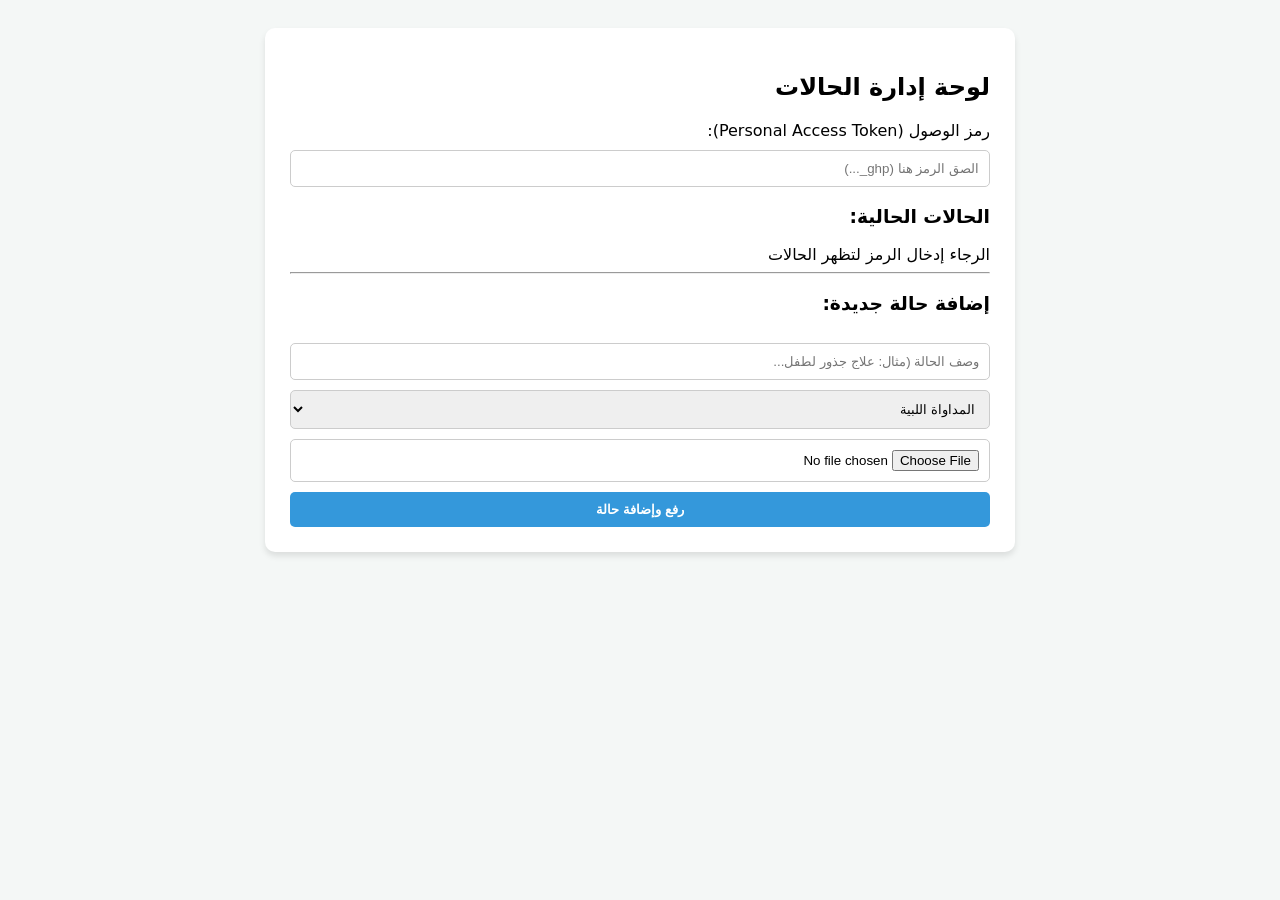
==== admin.html @ 4cab19f0 "Update admin.html" ====
<!DOCTYPE html>
<html lang="ar" dir="rtl">
<head>
    <meta charset="UTF-8">
    <title>لوحة إدارة حالات عيادة كيوان</title>
    <style>
        body { font-family: system-ui, sans-serif; padding: 20px; background: #f4f7f6; }
        .container { max-width: 700px; margin: auto; background: white; padding: 25px; border-radius: 10px; box-shadow: 0 4px 6px rgba(0,0,0,0.1); }
        .case-item { display: flex; justify-content: space-between; padding: 12px; border-bottom: 1px solid #eee; align-items: center; }
        .delete-btn { background: #e74c3c; color: white; border: none; padding: 5px 12px; border-radius: 4px; cursor: pointer; }
        input, select, button { width: 100%; padding: 10px; margin-top: 10px; border-radius: 5px; border: 1px solid #ccc; box-sizing: border-box; }
        button { background: #3498db; color: white; border: none; cursor: pointer; font-weight: bold; }
    </style>
</head>
<body>
    <div class="container">
        <h2>لوحة إدارة الحالات</h2>
        <label>رمز الوصول (Personal Access Token):</label>
        <input type="password" id="token" placeholder="الصق الرمز هنا (ghp_...)">
        
        <h3>الحالات الحالية:</h3>
        <div id="cases-list">جاري التحميل...</div>

        <hr>
        <h3>إضافة حالة جديدة:</h3>
        <input type="text" id="newTitle" placeholder="وصف الحالة (مثال: علاج جذور لطفل...">
        <select id="newCategory">
            <option value="المداواة اللبية">المداواة اللبية</option>
            <option value="المداواة الترميمية">المداواة الترميمية</option>
            <option value="تجميل الأسنان">تجميل الأسنان</option>
            <option value="زرع الأسنان">زرع الأسنان</option>
            <option value="تقويم الأسنان">تقويم الأسنان</option>
            <option value="حالات أخرى">حالات أخرى</option>
        </select>
        <input type="file" id="newFile">
        <button onclick="addCase()">رفع وإضافة حالة</button>
    </div>

    <script>
        const repo = "ahmadkikii/kiwan-dental";
        
        async function loadCases() {
            const token = document.getElementById('token').value = localStorage.getItem('ghToken') || '';
            if(!token) { document.getElementById('cases-list').innerHTML = "الرجاء إدخال الرمز لتظهر الحالات"; return; }
            localStorage.setItem('ghToken', token);
            
            const res = await fetch(`https://api.github.com/repos/${repo}/contents/assets/cases/cases-list.txt`, { headers: { 'Authorization': `token ${token}` }});
            if(!res.ok) { document.getElementById('cases-list').innerHTML = "لا توجد حالات حالياً."; return; }
            const data = await res.json();
            const content = decodeURIComponent(escape(atob(data.content)));
            const lines = content.split('\n').filter(l => l.trim());
            
            const listDiv = document.getElementById('cases-list');
            listDiv.innerHTML = '';
            lines.forEach((line, index) => {
                const parts = line.split('|');
                const title = parts[2] ? parts[2].trim() : parts[1].trim();
                const cat = parts[2] ? `[${parts[1].trim()}]` : '';
                const div = document.createElement('div');
                div.className = 'case-item';
                div.innerHTML = `<span>${cat} ${title}</span> <button class="delete-btn" onclick="deleteCase(${index})">حذف</button>`;
                listDiv.appendChild(div);
            });
        }

        async function deleteCase(index) {
            const token = document.getElementById('token').value;
            const res = await fetch(`https://api.github.com/repos/${repo}/contents/assets/cases/cases-list.txt`, { headers: { 'Authorization': `token ${token}` }});
            const data = await res.json();
            let lines = decodeURIComponent(escape(atob(data.content))).split('\n').filter(l => l.trim());
            
            lines.splice(index, 1);
            const newContent = btoa(unescape(encodeURIComponent(lines.join('\n') + '\n')));
            
            await fetch(`https://api.github.com/repos/${repo}/contents/assets/cases/cases-list.txt`, {
                method: 'PUT',
                headers: { 'Authorization': `token ${token}`, 'Content-Type': 'application/json' },
                body: JSON.stringify({ message: "Delete case", content: newContent, sha: data.sha })
            });
            alert("تم الحذف بنجاح!");
            loadCases();
        }

        async function addCase() {
            const token = document.getElementById('token').value;
            const title = document.getElementById('newTitle').value;
            const category = document.getElementById('newCategory').value;
            const file = document.getElementById('newFile').files[0];
            if(!file || !title) return alert("الرجاء اختيار صورة وكتابة وصف الحالة");
            
            const reader = new FileReader();
            reader.onloadend = async () => {
                const fileName = "case-" + Date.now() + ".jpg";
                // رفع الصورة
                await fetch(`https://api.github.com/repos/${repo}/contents/assets/cases/${fileName}`, {
                    method: 'PUT',
                    headers: { 'Authorization': `token ${token}`, 'Content-Type': 'application/json' },
                    body: JSON.stringify({ message: "Add case image", content: reader.result.split(',')[1] })
                });
                
                // جلب القائمة القديمة
                const res = await fetch(`https://api.github.com/repos/${repo}/contents/assets/cases/cases-list.txt`, { headers: { 'Authorization': `token ${token}` }});
                const data = res.ok ? await res.json() : null;
                const content = data ? decodeURIComponent(escape(atob(data.content))) : "";
                
                // إضافة السطر الجديد بالنسق: file.jpg | القسم | الوصف
                const newEntry = `${fileName} | ${category} | ${title}\n`;
                const newContent = btoa(unescape(encodeURIComponent(content + newEntry)));
                
                await fetch(`https://api.github.com/repos/${repo}/contents/assets/cases/cases-list.txt`, {
                    method: 'PUT',
                    headers: { 'Authorization': `token ${token}`, 'Content-Type': 'application/json' },
                    body: JSON.stringify({ message: "Update cases list", content: newContent, sha: data ? data.sha : undefined })
                });
                alert("تم رفع الإضافة بنجاح!");
                loadCases();
            };
            reader.readAsDataURL(file);
        }
        
        document.getElementById('token').onchange = loadCases;
        loadCases();
    </script>
</body>
</html>
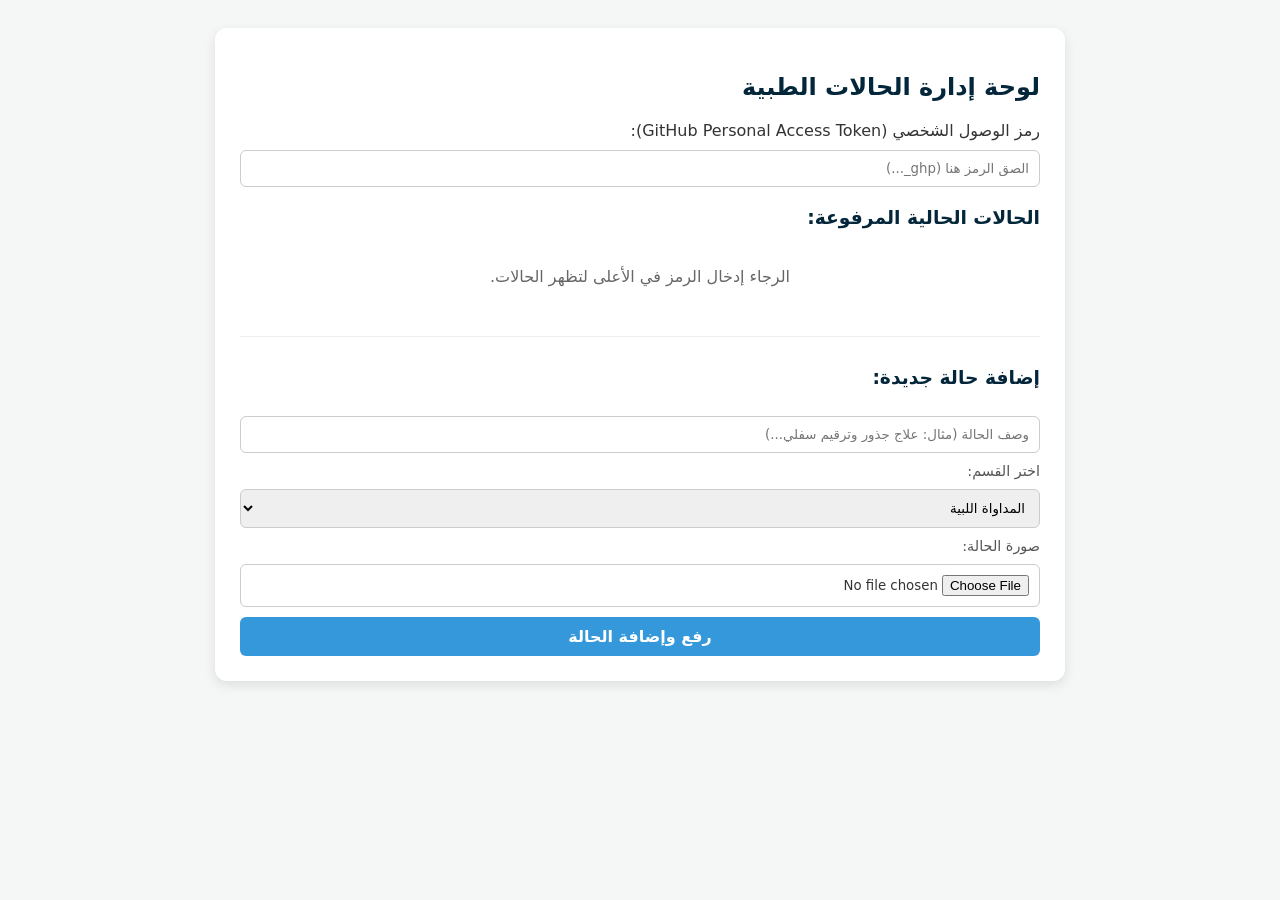
==== commit f7d9cf27: "Update admin.html" ====
--- a/admin.html
+++ b/admin.html
@@ -2,28 +2,47 @@
 <html lang="ar" dir="rtl">
 <head>
     <meta charset="UTF-8">
+    <meta name="viewport" content="width=device-width, initial-scale=1.0">
     <title>لوحة إدارة حالات عيادة كيوان</title>
     <style>
-        body { font-family: system-ui, sans-serif; padding: 20px; background: #f4f7f6; }
-        .container { max-width: 700px; margin: auto; background: white; padding: 25px; border-radius: 10px; box-shadow: 0 4px 6px rgba(0,0,0,0.1); }
-        .case-item { display: flex; justify-content: space-between; padding: 12px; border-bottom: 1px solid #eee; align-items: center; }
-        .delete-btn { background: #e74c3c; color: white; border: none; padding: 5px 12px; border-radius: 4px; cursor: pointer; }
-        input, select, button { width: 100%; padding: 10px; margin-top: 10px; border-radius: 5px; border: 1px solid #ccc; box-sizing: border-box; }
-        button { background: #3498db; color: white; border: none; cursor: pointer; font-weight: bold; }
+        body { font-family: system-ui, sans-serif; padding: 20px; background: #f4f7f6; color: #333; }
+        .container { max-width: 800px; margin: auto; background: white; padding: 25px; border-radius: 12px; box-shadow: 0 4px 12px rgba(0,0,0,0.1); }
+        h2, h3 { color: #03263b; }
+        .case-item { display: flex; justify-content: space-between; padding: 12px; border-bottom: 1px solid #eee; align-items: center; gap: 10px; }
+        .case-info { flex-grow: 1; font-size: 0.95rem; }
+        .case-info span { display: inline-block; background: #eef2f5; padding: 2px 8px; border-radius: 4px; font-size: 0.85rem; margin-left: 5px; color: #3498db; font-weight: bold; }
+        .btn-group { display: flex; gap: 5px; }
+        .delete-btn { background: #e74c3c; color: white; border: none; padding: 6px 12px; border-radius: 4px; cursor: pointer; }
+        .edit-btn { background: #f39c12; color: white; border: none; padding: 6px 12px; border-radius: 4px; cursor: pointer; }
+        input, select, button { width: 100%; padding: 10px; margin-top: 10px; border-radius: 6px; border: 1px solid #ccc; box-sizing: border-box; font-family: inherit; }
+        .primary-btn { background: #3498db; color: white; border: none; cursor: pointer; font-weight: bold; font-size: 1rem; }
+        .primary-btn:hover { background: #2980b9; }
+        hr { margin: 30px 0; border: 0; border-top: 1px solid #eee; }
+        .loading { text-align: center; color: #666; padding: 20px; }
     </style>
 </head>
 <body>
     <div class="container">
-        <h2>لوحة إدارة الحالات</h2>
-        <label>رمز الوصول (Personal Access Token):</label>
-        <input type="password" id="token" placeholder="الصق الرمز هنا (ghp_...)">
-        
-        <h3>الحالات الحالية:</h3>
-        <div id="cases-list">جاري التحميل...</div>
+        <h2>لوحة إدارة الحالات الطبية</h2>
+        
+        <div style="margin-bottom: 20px;">
+            <label>رمز الوصول الشخصي (GitHub Personal Access Token):</label>
+            <input type="password" id="token" placeholder="الصق الرمز هنا (ghp_...)">
+        </div>
+        
+        <h3>الحالات الحالية المرفوعة:</h3>
+        <div id="cases-list" class="loading">الرجاء إدخال الرمز لتظهر الحالات...</div>
 
         <hr>
-        <h3>إضافة حالة جديدة:</h3>
-        <input type="text" id="newTitle" placeholder="وصف الحالة (مثال: علاج جذور لطفل...">
+
+        <h3 id="form-title">إضافة حالة جديدة:</h3>
+        <input type="hidden" id="editIndex" value="-1">
+        <input type="hidden" id="editFileName" value="">
+        <input type="hidden" id="editFileSha" value="">
+
+        <input type="text" id="newTitle" placeholder="وصف الحالة (مثال: علاج جذور وترقيم سفلي...)">
+        
+        <label style="display:block; margin-top:10px; font-size: 0.9rem; color:#555;">اختر القسم:</label>
         <select id="newCategory">
             <option value="المداواة اللبية">المداواة اللبية</option>
             <option value="المداواة الترميمية">المداواة الترميمية</option>
@@ -32,8 +51,12 @@
             <option value="تقويم الأسنان">تقويم الأسنان</option>
             <option value="حالات أخرى">حالات أخرى</option>
         </select>
+        
+        <label style="display:block; margin-top:10px; font-size: 0.9rem; color:#555;">صورة الحالة:</label>
         <input type="file" id="newFile">
-        <button onclick="addCase()">رفع وإضافة حالة</button>
+        
+        <button class="primary-btn" id="save-btn" onclick="saveCase()">رفع وإضافة الحالة</button>
+        <button id="cancel-edit-btn" style="display:none; background:#95a5a6; color:white; border:none; cursor:pointer;" onclick="resetForm()">إلغاء التعديل</button>
     </div>
 
     <script>
@@ -41,81 +64,198 @@
         
         async function loadCases() {
             const token = document.getElementById('token').value = localStorage.getItem('ghToken') || '';
-            if(!token) { document.getElementById('cases-list').innerHTML = "الرجاء إدخال الرمز لتظهر الحالات"; return; }
+            if(!token) { document.getElementById('cases-list').innerHTML = "الرجاء إدخال الرمز في الأعلى لتظهر الحالات."; return; }
             localStorage.setItem('ghToken', token);
             
-            const res = await fetch(`https://api.github.com/repos/${repo}/contents/assets/cases/cases-list.txt`, { headers: { 'Authorization': `token ${token}` }});
-            if(!res.ok) { document.getElementById('cases-list').innerHTML = "لا توجد حالات حالياً."; return; }
-            const data = await res.json();
-            const content = decodeURIComponent(escape(atob(data.content)));
-            const lines = content.split('\n').filter(l => l.trim());
-            
-            const listDiv = document.getElementById('cases-list');
-            listDiv.innerHTML = '';
-            lines.forEach((line, index) => {
-                const parts = line.split('|');
-                const title = parts[2] ? parts[2].trim() : parts[1].trim();
-                const cat = parts[2] ? `[${parts[1].trim()}]` : '';
-                const div = document.createElement('div');
-                div.className = 'case-item';
-                div.innerHTML = `<span>${cat} ${title}</span> <button class="delete-btn" onclick="deleteCase(${index})">حذف</button>`;
-                listDiv.appendChild(div);
-            });
-        }
-
-        async function deleteCase(index) {
+            try {
+                const res = await fetch(`https://api.github.com/repos/${repo}/contents/assets/cases/cases-list.txt`, { headers: { 'Authorization': `token ${token}` }});
+                if(!res.ok) { document.getElementById('cases-list').innerHTML = "لا توجد حالات حالياً أو ملف القائمة غير موجود."; return; }
+                const data = await res.json();
+                const content = decodeURIComponent(escape(atob(data.content)));
+                const lines = content.split('\n').filter(l => l.trim());
+                
+                const listDiv = document.getElementById('cases-list');
+                if(lines.length === 0) {
+                    listDiv.innerHTML = "لا توجد حالات مسجلة حالياً.";
+                    return;
+                }
+                
+                listDiv.innerHTML = '';
+                lines.forEach((line, index) => {
+                    const parts = line.split('|');
+                    const file = parts[0].trim();
+                    const cat = parts[1] ? parts[1].trim() : 'حالات أخرى';
+                    const title = parts[2] ? parts[2].trim() : (parts[1] ? parts[1].trim() : 'بدون عنوان');
+                    
+                    const div = document.createElement('div');
+                    div.className = 'case-item';
+                    div.innerHTML = `
+                        <div class="case-info">
+                            <span>${cat}</span> <strong>${title}</strong><br>
+                            <small style="color:#888;">الملف: ${file}</small>
+                        </div>
+                        <div class="btn-group">
+                            <button class="edit-btn" onclick="startEdit(${index}, '${file}', '${cat}', '${title}')">تعديل</button>
+                            <button class="delete-btn" onclick="deleteCase(${index}, '${file}')">حذف نهائي</button>
+                        </div>`;
+                    listDiv.appendChild(div);
+                });
+            } catch(e) {
+                document.getElementById('cases-list').innerHTML = "حدث خطأ أثناء جلب الحالات. تأكد من صحة الرمز.";
+            }
+        }
+
+        // تحضير واجهة التعديل
+        function startEdit(index, file, cat, title) {
+            document.getElementById('editIndex').value = index;
+            document.getElementById('editFileName').value = file;
+            document.getElementById('newTitle').value = title;
+            document.getElementById('newCategory').value = cat;
+            document.getElementById('form-title').innerText = "تعديل الحالة المحددة:";
+            document.getElementById('save-btn').innerText = "حفظ التعديلات";
+            document.getElementById('cancel-edit-btn').style.display = "block";
+            window.scrollTo({top: document.body.scrollHeight, behavior: 'smooth'});
+        }
+
+        function resetForm() {
+            document.getElementById('editIndex').value = "-1";
+            document.getElementById('editFileName').value = "";
+            document.getElementById('newTitle').value = "";
+            document.getElementById('newFile').value = "";
+            document.getElementById('form-title').innerText = "إضافة حالة جديدة:";
+            document.getElementById('save-btn').innerText = "رفع وإضافة الحالة";
+            document.getElementById('cancel-edit-btn').style.display = "none";
+        }
+
+        // حذف الحالة مع حذف ملف الصورة من سيرفر غيت هب فعلياً
+        async function deleteCase(index, fileName) {
+            if(!confirm("هل أنت متأكد من الحذف النهائي؟ سيتم حذف الصورة من الموقع ومن مجلد المستودع.")) return;
             const token = document.getElementById('token').value;
-            const res = await fetch(`https://api.github.com/repos/${repo}/contents/assets/cases/cases-list.txt`, { headers: { 'Authorization': `token ${token}` }});
-            const data = await res.json();
-            let lines = decodeURIComponent(escape(atob(data.content))).split('\n').filter(l => l.trim());
-            
-            lines.splice(index, 1);
+            
+            try {
+                // 1. حذف ملف الصورة من مجلد cases
+                const imgRes = await fetch(`https://api.github.com/repos/${repo}/contents/assets/cases/${fileName}`, { headers: { 'Authorization': `token ${token}` }});
+                if(imgRes.ok) {
+                    const imgData = await imgRes.json();
+                    await fetch(`https://api.github.com/repos/${repo}/contents/assets/cases/${fileName}`, {
+                        method: 'DELETE',
+                        headers: { 'Authorization': `token ${token}`, 'Content-Type': 'application/json' },
+                        body: JSON.stringify({ message: "Delete case image file", sha: imgData.sha })
+                    });
+                }
+
+                // 2. تحديث ملف القائمة cases-list.txt وإزالة السطر
+                const listRes = await fetch(`https://api.github.com/repos/${repo}/contents/assets/cases/cases-list.txt`, { headers: { 'Authorization': `token ${token}` }});
+                const listData = await listRes.json();
+                let lines = decodeURIComponent(escape(atob(listData.content))).split('\n').filter(l => l.trim());
+                
+                lines.splice(index, 1);
+                const newContent = btoa(unescape(encodeURIComponent(lines.join('\n') + (lines.length > 0 ? '\n' : ''))));
+                
+                await fetch(`https://api.github.com/repos/${repo}/contents/assets/cases/cases-list.txt`, {
+                    method: 'PUT',
+                    headers: { 'Authorization': `token ${token}`, 'Content-Type': 'application/json' },
+                    body: JSON.stringify({ message: "Remove case from list", content: newContent, sha: listData.sha })
+                });
+                
+                alert("تم حذف الحالة والصورة نهائياً بنجاح!");
+                loadCases();
+            } catch(e) {
+                alert("حدث خطأ أثناء محاولة الحذف.");
+            }
+        }
+
+        // إضافة أو تعديل الحالة
+        async function saveCase() {
+            const token = document.getElementById('token').value;
+            const title = document.getElementById('newTitle').value;
+            const category = document.getElementById('newCategory').value;
+            const fileInput = document.getElementById('newFile');
+            const editIndex = parseInt(document.getElementById('editIndex').value);
+            
+            if(!title) return alert("الرجاء كتابة وصف الحالة.");
+            
+            const listRes = await fetch(`https://api.github.com/repos/${repo}/contents/assets/cases/cases-list.txt`, { headers: { 'Authorization': `token ${token}` }});
+            const listData = listRes.ok ? await listRes.json() : null;
+            let lines = listData ? decodeURIComponent(escape(atob(listData.content))).split('\n').filter(l => l.trim()) : [];
+
+            if(editIndex > -1) {
+                // عملية تعديل حالة موجودة
+                let oldFileName = document.getElementById('editFileName').value;
+                
+                if(fileInput.files[0]) {
+                    // إذا تم اختيار صورة جديدة للاستبدال
+                    const file = fileInput.files[0];
+                    const reader = new FileReader();
+                    reader.onloadend = async () => {
+                        const newFileName = "case-" + Date.now() + ".jpg";
+                        
+                        // 1. رفع الصورة الجديدة
+                        await fetch(`https://api.github.com/repos/${repo}/contents/assets/cases/${newFileName}`, {
+                            method: 'PUT',
+                            headers: { 'Authorization': `token ${token}`, 'Content-Type': 'application/json' },
+                            body: JSON.stringify({ message: "Upload replacement case image", content: reader.result.split(',')[1] })
+                        });
+                        
+                        // 2. حذف الصورة القديمة
+                        try {
+                            const oldImgRes = await fetch(`https://api.github.com/repos/${repo}/contents/assets/cases/${oldFileName}`, { headers: { 'Authorization': `token ${token}` }});
+                            if(oldImgRes.ok) {
+                                const oldImgData = await oldImgRes.json();
+                                await fetch(`https://api.github.com/repos/${repo}/contents/assets/cases/${oldFileName}`, {
+                                    method: 'DELETE',
+                                    headers: { 'Authorization': `token ${token}`, 'Content-Type': 'application/json' },
+                                    body: JSON.stringify({ message: "Delete old case image", sha: oldImgData.sha })
+                                });
+                            }
+                        } catch(e) {}
+                        
+                        // 3. تحديث السطر في القائمة
+                        lines[editIndex] = `${newFileName} | ${category} | ${title}`;
+                        await updateCasesFile(token, lines, listData ? listData.sha : null);
+                    };
+                    reader.readAsDataURL(fileInput.files[0]);
+                } else {
+                    // تعديل الوصف أو القسم فقط بدون تغيير الصورة
+                    lines[editIndex] = `${oldFileName} | ${category} | ${title}`;
+                    await updateCasesFile(token, lines, listData ? listData.sha : null);
+                }
+            } else {
+                // عملية إضافة حالة جديدة
+                if(!fileInput.files[0]) return alert("الرجاء اختيار صورة للحالة الجديدة.");
+                const file = fileInput.files[0];
+                const reader = new FileReader();
+                reader.onloadend = async () => {
+                    const fileName = "case-" + Date.now() + ".jpg";
+                    
+                    // رفع الصورة الجديدة
+                    await fetch(`https://api.github.com/repos/${repo}/contents/assets/cases/${fileName}`, {
+                        method: 'PUT',
+                        headers: { 'Authorization': `token ${token}`, 'Content-Type': 'application/json' },
+                        body: JSON.stringify({ message: "Add new case image", content: reader.result.split(',')[1] })
+                    });
+                    
+                    // إضافة السطر للقائمة
+                    lines.push(`${fileName} | ${category} | ${title}`);
+                    await updateCasesFile(token, lines, listData ? listData.sha : null);
+                };
+                reader.readAsDataURL(file);
+            }
+        }
+
+        async function updateCasesFile(token, lines, sha) {
             const newContent = btoa(unescape(encodeURIComponent(lines.join('\n') + '\n')));
+            const bodyData = { message: "Update cases list via admin", content: newContent };
+            if(sha) bodyData.sha = sha;
             
             await fetch(`https://api.github.com/repos/${repo}/contents/assets/cases/cases-list.txt`, {
                 method: 'PUT',
                 headers: { 'Authorization': `token ${token}`, 'Content-Type': 'application/json' },
-                body: JSON.stringify({ message: "Delete case", content: newContent, sha: data.sha })
+                body: JSON.stringify(bodyData)
             });
-            alert("تم الحذف بنجاح!");
+            alert("تم حفظ التعديلات بنجاح!");
+            resetForm();
             loadCases();
-        }
-
-        async function addCase() {
-            const token = document.getElementById('token').value;
-            const title = document.getElementById('newTitle').value;
-            const category = document.getElementById('newCategory').value;
-            const file = document.getElementById('newFile').files[0];
-            if(!file || !title) return alert("الرجاء اختيار صورة وكتابة وصف الحالة");
-            
-            const reader = new FileReader();
-            reader.onloadend = async () => {
-                const fileName = "case-" + Date.now() + ".jpg";
-                // رفع الصورة
-                await fetch(`https://api.github.com/repos/${repo}/contents/assets/cases/${fileName}`, {
-                    method: 'PUT',
-                    headers: { 'Authorization': `token ${token}`, 'Content-Type': 'application/json' },
-                    body: JSON.stringify({ message: "Add case image", content: reader.result.split(',')[1] })
-                });
-                
-                // جلب القائمة القديمة
-                const res = await fetch(`https://api.github.com/repos/${repo}/contents/assets/cases/cases-list.txt`, { headers: { 'Authorization': `token ${token}` }});
-                const data = res.ok ? await res.json() : null;
-                const content = data ? decodeURIComponent(escape(atob(data.content))) : "";
-                
-                // إضافة السطر الجديد بالنسق: file.jpg | القسم | الوصف
-                const newEntry = `${fileName} | ${category} | ${title}\n`;
-                const newContent = btoa(unescape(encodeURIComponent(content + newEntry)));
-                
-                await fetch(`https://api.github.com/repos/${repo}/contents/assets/cases/cases-list.txt`, {
-                    method: 'PUT',
-                    headers: { 'Authorization': `token ${token}`, 'Content-Type': 'application/json' },
-                    body: JSON.stringify({ message: "Update cases list", content: newContent, sha: data ? data.sha : undefined })
-                });
-                alert("تم رفع الإضافة بنجاح!");
-                loadCases();
-            };
-            reader.readAsDataURL(file);
         }
         
         document.getElementById('token').onchange = loadCases;
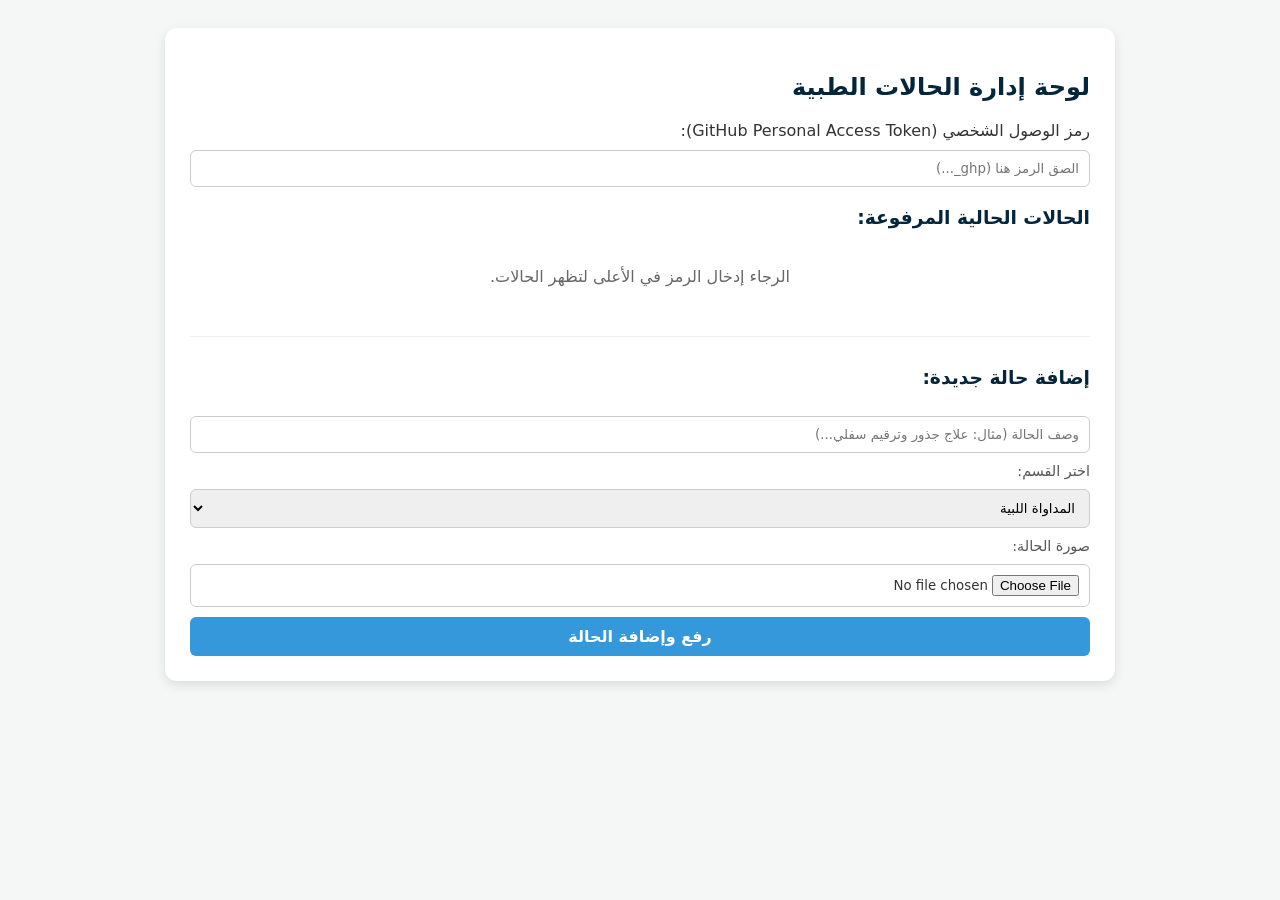
==== commit 857bec45: "Update admin.html" ====
--- a/admin.html
+++ b/admin.html
@@ -6,11 +6,14 @@
     <title>لوحة إدارة حالات عيادة كيوان</title>
     <style>
         body { font-family: system-ui, sans-serif; padding: 20px; background: #f4f7f6; color: #333; }
-        .container { max-width: 800px; margin: auto; background: white; padding: 25px; border-radius: 12px; box-shadow: 0 4px 12px rgba(0,0,0,0.1); }
+        .container { max-width: 900px; margin: auto; background: white; padding: 25px; border-radius: 12px; box-shadow: 0 4px 12px rgba(0,0,0,0.1); }
         h2, h3 { color: #03263b; }
-        .case-item { display: flex; justify-content: space-between; padding: 12px; border-bottom: 1px solid #eee; align-items: center; gap: 10px; }
+        .stats-box { background: #eef2f5; padding: 15px; border-radius: 8px; margin-bottom: 20px; font-size: 0.95rem; line-height: 1.6; }
+        .category-group { margin-bottom: 25px; background: #fafafa; border: 1px solid #e1e8ed; border-radius: 8px; padding: 15px; }
+        .category-title { font-size: 1.1rem; color: #2980b9; margin-bottom: 10px; border-bottom: 2px solid #e1e8ed; padding-bottom: 5px; display: flex; justify-content: space-between; align-items: center; }
+        .case-item { display: flex; justify-content: space-between; padding: 10px; border-bottom: 1px solid #eee; align-items: center; gap: 10px; background: white; margin-bottom: 8px; border-radius: 6px; }
+        .case-item:last-child { margin-bottom: 0; }
         .case-info { flex-grow: 1; font-size: 0.95rem; }
-        .case-info span { display: inline-block; background: #eef2f5; padding: 2px 8px; border-radius: 4px; font-size: 0.85rem; margin-left: 5px; color: #3498db; font-weight: bold; }
         .btn-group { display: flex; gap: 5px; }
         .delete-btn { background: #e74c3c; color: white; border: none; padding: 6px 12px; border-radius: 4px; cursor: pointer; }
         .edit-btn { background: #f39c12; color: white; border: none; padding: 6px 12px; border-radius: 4px; cursor: pointer; }
@@ -62,6 +65,15 @@
     <script>
         const repo = "ahmadkikii/kiwan-dental";
         
+        // دالة لتنسيق حجم الملفات بشكل مقروء
+        function formatBytes(bytes) {
+            if (bytes === 0) return '0 بايت';
+            const k = 1024;
+            const sizes = ['بايت', 'كيلوبايت', 'ميغابايت'];
+            const i = Math.floor(Math.log(bytes) / Math.log(k));
+            return parseFloat((bytes / Math.pow(k, i)).toFixed(2)) + ' ' + sizes[i];
+        }
+        
         async function loadCases() {
             const token = document.getElementById('token').value = localStorage.getItem('ghToken') || '';
             if(!token) { document.getElementById('cases-list').innerHTML = "الرجاء إدخال الرمز في الأعلى لتظهر الحالات."; return; }
@@ -79,27 +91,103 @@
                     listDiv.innerHTML = "لا توجد حالات مسجلة حالياً.";
                     return;
                 }
-                
-                listDiv.innerHTML = '';
+
+                // جلب معلومات مجلد الصور لمعرفة أحجام الملفات الفعلية
+                const folderRes = await fetch(`https://api.github.com/repos/${repo}/contents/assets/cases`, { headers: { 'Authorization': `token ${token}` }});
+                const folderData = folderRes.ok ? await folderRes.json() : [];
+                const fileSizes = {};
+                if(Array.isArray(folderData)) {
+                    folderData.forEach(f => {
+                        fileSizes[f.name] = f.size || 0;
+                    });
+                }
+                
+                const categories = {
+                    "المداواة اللبية": [],
+                    "المداواة الترميمية": [],
+                    "تجميل الأسنان": [],
+                    "زرع الأسنان": [],
+                    "تقويم الأسنان": [],
+                    "حالات أخرى": []
+                };
+
+                let totalGlobalSize = 0;
+
                 lines.forEach((line, index) => {
                     const parts = line.split('|');
                     const file = parts[0].trim();
                     const cat = parts[1] ? parts[1].trim() : 'حالات أخرى';
                     const title = parts[2] ? parts[2].trim() : (parts[1] ? parts[1].trim() : 'بدون عنوان');
+                    const size = fileSizes[file] || 0;
                     
-                    const div = document.createElement('div');
-                    div.className = 'case-item';
-                    div.innerHTML = `
-                        <div class="case-info">
-                            <span>${cat}</span> <strong>${title}</strong><br>
-                            <small style="color:#888;">الملف: ${file}</small>
-                        </div>
-                        <div class="btn-group">
-                            <button class="edit-btn" onclick="startEdit(${index}, '${file}', '${cat}', '${title}')">تعديل</button>
-                            <button class="delete-btn" onclick="deleteCase(${index}, '${file}')">حذف نهائي</button>
-                        </div>`;
-                    listDiv.appendChild(div);
+                    totalGlobalSize += size;
+
+                    // استخراج تاريخ الإضافة من اسم الملف (مثال: case-1723891234567.jpg)
+                    let formattedDate = "تاريخ غير معروف";
+                    const match = file.match(/case-(\d+)\.jpg/);
+                    if (match && match[1]) {
+                        const timestamp = parseInt(match[1], 10);
+                        const dateObj = new Date(timestamp);
+                        if (!isNaN(dateObj.getTime())) {
+                            formattedDate = dateObj.toLocaleString('ar-EG', { 
+                                year: 'numeric', month: 'short', day: 'numeric', 
+                                hour: '2-digit', minute: '2-digit' 
+                            });
+                        }
+                    }
+                    
+                    const caseObj = { index, file, cat, title, size, formattedDate };
+                    if(categories[cat]) {
+                        categories[cat].push(caseObj);
+                    } else {
+                        if(!categories["حالات أخرى"]) categories["حالات أخرى"] = [];
+                        categories["حالات أخرى"].push(caseObj);
+                    }
                 });
+
+                // بناء صندوق الإحصائيات العامة
+                let htmlContent = `
+                    <div class="stats-box">
+                        <strong>📊 إحصائيات عامة:</strong><br>
+                        • <strong>عدد الحالات الكلي:</strong> ${lines.length} حالة<br>
+                        • <strong>المساحة الإجمالية لجميع الحالات:</strong> ${formatBytes(totalGlobalSize)}
+                    </div>
+                `;
+
+                // عرض الحالات مصنفة حسب الأقسام
+                for (const [catName, casesArray] of Object.entries(categories)) {
+                    if(casesArray.length > 0) {
+                        const catTotalSize = casesArray.reduce((sum, c) => sum + c.size, 0);
+                        
+                        htmlContent += `
+                            <div class="category-group">
+                                <div class="category-title">
+                                    <span>📂 ${catName} (${casesArray.length} حالة)</span>
+                                    <small style="color: #666; font-size: 0.85rem;">مساحة القسم: ${formatBytes(catTotalSize)}</small>
+                                </div>
+                        `;
+
+                        casesArray.forEach(c => {
+                            htmlContent += `
+                                <div class="case-item">
+                                    <div class="case-info">
+                                        <strong>${c.title}</strong><br>
+                                        <small style="color:#888;">الملف: ${c.file} | الحجم: ${formatBytes(c.size)} | 📅 تاريخ الإضافة: ${c.formattedDate}</small>
+                                    </div>
+                                    <div class="btn-group">
+                                        <button class="edit-btn" onclick="startEdit(${c.index}, '${c.file}', '${c.cat}', '${c.title}')">تعديل</button>
+                                        <button class="delete-btn" onclick="deleteCase(${c.index}, '${c.file}')">حذف نهائي</button>
+                                    </div>
+                                </div>
+                            `;
+                        });
+
+                        htmlContent += `</div>`;
+                    }
+                }
+
+                listDiv.innerHTML = htmlContent;
+
             } catch(e) {
                 document.getElementById('cases-list').innerHTML = "حدث خطأ أثناء جلب الحالات. تأكد من صحة الرمز.";
             }
@@ -127,9 +215,9 @@
             document.getElementById('cancel-edit-btn').style.display = "none";
         }
 
-        // حذف الحالة مع حذف ملف الصورة من سيرفر غيت هب فعلياً
+        // حذف الحالة مع تأكيد صارم وحذف ملف الصورة من السيرفر فعلياً
         async function deleteCase(index, fileName) {
-            if(!confirm("هل أنت متأكد من الحذف النهائي؟ سيتم حذف الصورة من الموقع ومن مجلد المستودع.")) return;
+            if(!confirm("⚠️ تنبيه هام: هل أنت متأكد تماماً من رغبتك في الحذف النهائي؟\nسيتم حذف الصورة من المستودع ومن الموقع بشكل دائم.")) return;
             const token = document.getElementById('token').value;
             
             try {
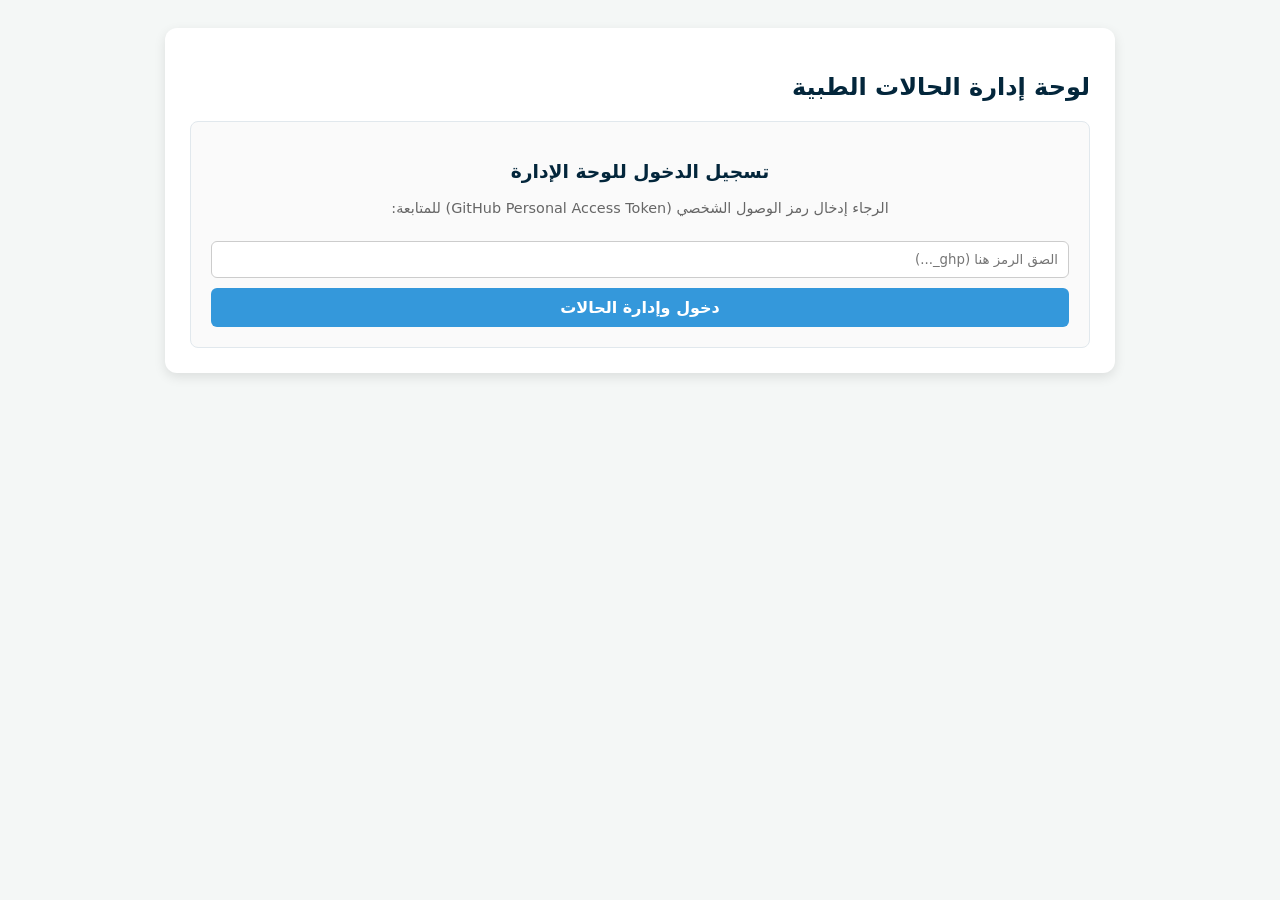
==== commit ad6bcf48: "Update admin.html" ====
--- a/admin.html
+++ b/admin.html
@@ -20,6 +20,7 @@
         input, select, button { width: 100%; padding: 10px; margin-top: 10px; border-radius: 6px; border: 1px solid #ccc; box-sizing: border-box; font-family: inherit; }
         .primary-btn { background: #3498db; color: white; border: none; cursor: pointer; font-weight: bold; font-size: 1rem; }
         .primary-btn:hover { background: #2980b9; }
+        .token-box { background: #fafafa; padding: 20px; border-radius: 8px; border: 1px solid #e1e8ed; text-align: center; }
         hr { margin: 30px 0; border: 0; border-top: 1px solid #eee; }
         .loading { text-align: center; color: #666; padding: 20px; }
     </style>
@@ -28,42 +29,81 @@
     <div class="container">
         <h2>لوحة إدارة الحالات الطبية</h2>
         
-        <div style="margin-bottom: 20px;">
-            <label>رمز الوصول الشخصي (GitHub Personal Access Token):</label>
+        <!-- قسم تسجيل الدخول بالتوكن -->
+        <div id="auth-section" class="token-box">
+            <h3>تسجيل الدخول للوحة الإدارة</h3>
+            <p style="color: #666; font-size: 0.9rem;">الرجاء إدخال رمز الوصول الشخصي (GitHub Personal Access Token) للمتابعة:</p>
             <input type="password" id="token" placeholder="الصق الرمز هنا (ghp_...)">
+            <button class="primary-btn" onclick="loginAndLoad()">دخول وإدارة الحالات</button>
         </div>
-        
-        <h3>الحالات الحالية المرفوعة:</h3>
-        <div id="cases-list" class="loading">الرجاء إدخال الرمز لتظهر الحالات...</div>
-
-        <hr>
-
-        <h3 id="form-title">إضافة حالة جديدة:</h3>
-        <input type="hidden" id="editIndex" value="-1">
-        <input type="hidden" id="editFileName" value="">
-        <input type="hidden" id="editFileSha" value="">
-
-        <input type="text" id="newTitle" placeholder="وصف الحالة (مثال: علاج جذور وترقيم سفلي...)">
-        
-        <label style="display:block; margin-top:10px; font-size: 0.9rem; color:#555;">اختر القسم:</label>
-        <select id="newCategory">
-            <option value="المداواة اللبية">المداواة اللبية</option>
-            <option value="المداواة الترميمية">المداواة الترميمية</option>
-            <option value="تجميل الأسنان">تجميل الأسنان</option>
-            <option value="زرع الأسنان">زرع الأسنان</option>
-            <option value="تقويم الأسنان">تقويم الأسنان</option>
-            <option value="حالات أخرى">حالات أخرى</option>
-        </select>
-        
-        <label style="display:block; margin-top:10px; font-size: 0.9rem; color:#555;">صورة الحالة:</label>
-        <input type="file" id="newFile">
-        
-        <button class="primary-btn" id="save-btn" onclick="saveCase()">رفع وإضافة الحالة</button>
-        <button id="cancel-edit-btn" style="display:none; background:#95a5a6; color:white; border:none; cursor:pointer;" onclick="resetForm()">إلغاء التعديل</button>
+
+        <!-- المحتوى المخفي حتى يتم تسجيل الدخول -->
+        <div id="admin-content" style="display: none;">
+            <div style="display: flex; justify-content: space-between; align-items: center; background: #eef2f5; padding: 10px 15px; border-radius: 6px; margin-bottom: 20px;">
+                <span style="color: #27ae60; font-weight: bold;">✓ متصل بالمستودع بنجاح</span>
+                <button onclick="logout()" style="width: auto; margin: 0; background: #7f8c8d; color: white; border: none; padding: 5px 12px; border-radius: 4px; cursor: pointer; font-size: 0.85rem;">تسجيل الخروج / تغيير الرمز</button>
+            </div>
+
+            <h3>الحالات الحالية المرفوعة:</h3>
+            <div id="cases-list" class="loading">جاري جلب الحالات...</div>
+
+            <hr>
+
+            <h3 id="form-title">إضافة حالة جديدة:</h3>
+            <input type="hidden" id="editIndex" value="-1">
+            <input type="hidden" id="editFileName" value="">
+            <input type="hidden" id="editFileSha" value="">
+
+            <input type="text" id="newTitle" placeholder="وصف الحالة (مثال: علاج جذور وترقيم سفلي...)">
+            
+            <label style="display:block; margin-top:10px; font-size: 0.9rem; color:#555;">اختر القسم:</label>
+            <select id="newCategory">
+                <option value="المداواة اللبية">المداواة اللبية</option>
+                <option value="المداواة الترميمية">المداواة الترميمية</option>
+                <option value="تجميل الأسنان">تجميل الأسنان</option>
+                <option value="زرع الأسنان">زرع الأسنان</option>
+                <option value="تقويم الأسنان">تقويم الأسنان</option>
+                <option value="حالات أخرى">حالات أخرى</option>
+            </select>
+            
+            <label style="display:block; margin-top:10px; font-size: 0.9rem; color:#555;">صورة الحالة:</label>
+            <input type="file" id="newFile">
+            
+            <button class="primary-btn" id="save-btn" onclick="saveCase()">رفع وإضافة الحالة</button>
+            <button id="cancel-edit-btn" style="display:none; background:#95a5a6; color:white; border:none; cursor:pointer;" onclick="resetForm()">إلغاء التعديل</button>
+        </div>
     </div>
 
     <script>
         const repo = "ahmadkikii/kiwan-dental";
+        
+        // التحقق التلقائي إذا كان الرمز مخزناً مسبقاً
+        window.onload = function() {
+            const savedToken = localStorage.getItem('ghToken');
+            if(savedToken) {
+                document.getElementById('token').value = savedToken;
+                loginAndLoad();
+            }
+        };
+
+        function loginAndLoad() {
+            const token = document.getElementById('token').value.trim();
+            if(!token) {
+                alert("الرجاء إدخال رمز الوصول أولاً.");
+                return;
+            }
+            localStorage.setItem('ghToken', token);
+            document.getElementById('auth-section').style.display = 'none';
+            document.getElementById('admin-content').style.display = 'block';
+            loadCases();
+        }
+
+        function logout() {
+            localStorage.removeItem('ghToken');
+            document.getElementById('token').value = '';
+            document.getElementById('admin-content').style.display = 'none';
+            document.getElementById('auth-section').style.display = 'block';
+        }
         
         // دالة لتنسيق حجم الملفات بشكل مقروء
         function formatBytes(bytes) {
@@ -75,13 +115,19 @@
         }
         
         async function loadCases() {
-            const token = document.getElementById('token').value = localStorage.getItem('ghToken') || '';
-            if(!token) { document.getElementById('cases-list').innerHTML = "الرجاء إدخال الرمز في الأعلى لتظهر الحالات."; return; }
-            localStorage.setItem('ghToken', token);
+            const token = localStorage.getItem('ghToken');
             
             try {
                 const res = await fetch(`https://api.github.com/repos/${repo}/contents/assets/cases/cases-list.txt`, { headers: { 'Authorization': `token ${token}` }});
-                if(!res.ok) { document.getElementById('cases-list').innerHTML = "لا توجد حالات حالياً أو ملف القائمة غير موجود."; return; }
+                if(!res.ok) {
+                    if(res.status === 401) {
+                        alert("رمز الوصول غير صحيح أو منتهي الصلاحية.");
+                        logout();
+                        return;
+                    }
+                    document.getElementById('cases-list').innerHTML = "لا توجد حالات حالياً أو ملف القائمة غير موجود.";
+                    return;
+                }
                 const data = await res.json();
                 const content = decodeURIComponent(escape(atob(data.content)));
                 const lines = content.split('\n').filter(l => l.trim());
@@ -189,7 +235,7 @@
                 listDiv.innerHTML = htmlContent;
 
             } catch(e) {
-                document.getElementById('cases-list').innerHTML = "حدث خطأ أثناء جلب الحالات. تأكد من صحة الرمز.";
+                document.getElementById('cases-list').innerHTML = "حدث خطأ أثناء جلب الحالات. تأكد من اتصال الإنترنت.";
             }
         }
 
@@ -218,7 +264,7 @@
         // حذف الحالة مع تأكيد صارم وحذف ملف الصورة من السيرفر فعلياً
         async function deleteCase(index, fileName) {
             if(!confirm("⚠️ تنبيه هام: هل أنت متأكد تماماً من رغبتك في الحذف النهائي؟\nسيتم حذف الصورة من المستودع ومن الموقع بشكل دائم.")) return;
-            const token = document.getElementById('token').value;
+            const token = localStorage.getItem('ghToken');
             
             try {
                 // 1. حذف ملف الصورة من مجلد cases
@@ -255,7 +301,7 @@
 
         // إضافة أو تعديل الحالة
         async function saveCase() {
-            const token = document.getElementById('token').value;
+            const token = localStorage.getItem('ghToken');
             const title = document.getElementById('newTitle').value;
             const category = document.getElementById('newCategory').value;
             const fileInput = document.getElementById('newFile');
@@ -345,9 +391,6 @@
             resetForm();
             loadCases();
         }
-        
-        document.getElementById('token').onchange = loadCases;
-        loadCases();
     </script>
 </body>
 </html>
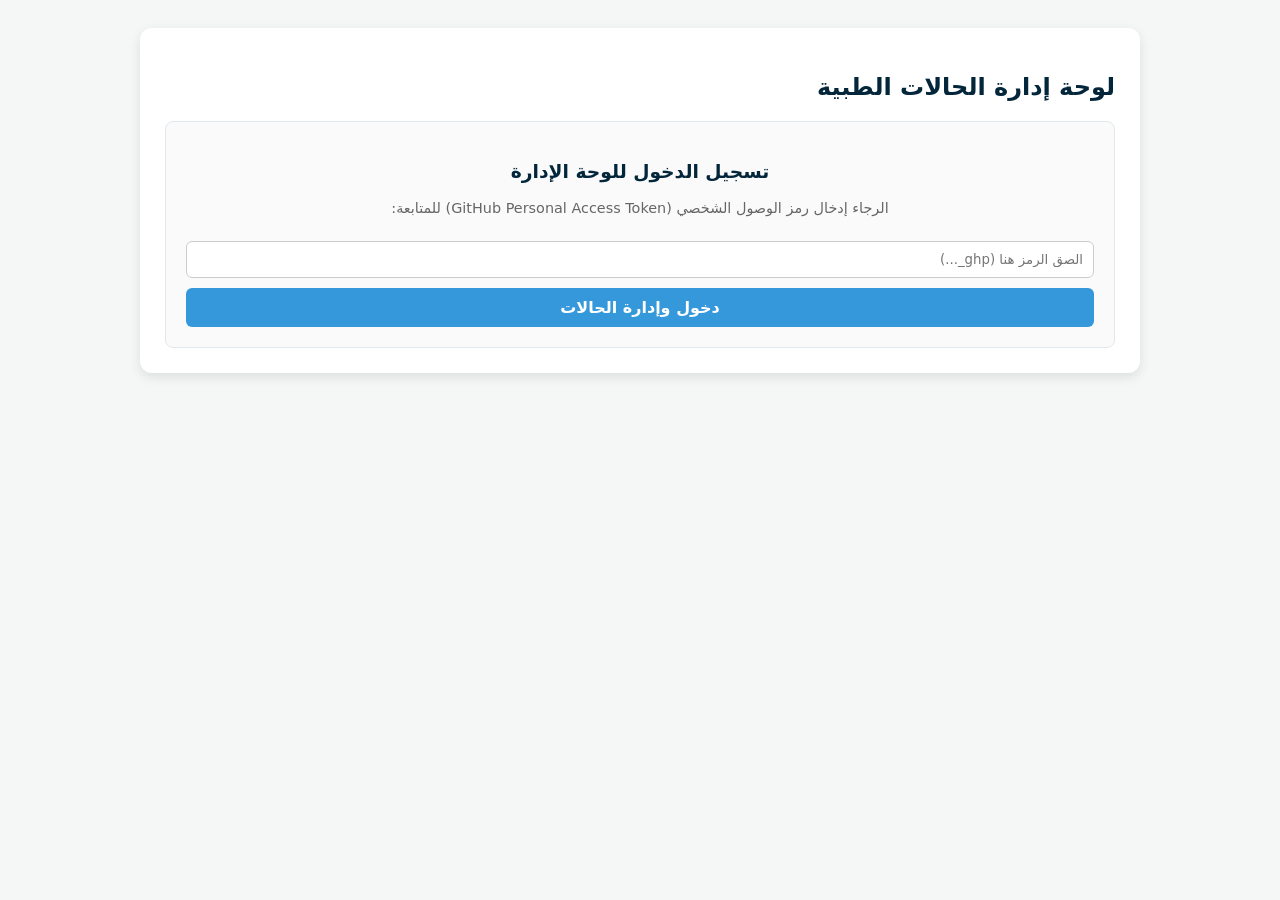
==== commit f45ccf32: "Update admin.html" ====
--- a/admin.html
+++ b/admin.html
@@ -6,15 +6,17 @@
     <title>لوحة إدارة حالات عيادة كيوان</title>
     <style>
         body { font-family: system-ui, sans-serif; padding: 20px; background: #f4f7f6; color: #333; }
-        .container { max-width: 900px; margin: auto; background: white; padding: 25px; border-radius: 12px; box-shadow: 0 4px 12px rgba(0,0,0,0.1); }
+        .container { max-width: 950px; margin: auto; background: white; padding: 25px; border-radius: 12px; box-shadow: 0 4px 12px rgba(0,0,0,0.1); }
         h2, h3 { color: #03263b; }
         .stats-box { background: #eef2f5; padding: 15px; border-radius: 8px; margin-bottom: 20px; font-size: 0.95rem; line-height: 1.6; }
         .category-group { margin-bottom: 25px; background: #fafafa; border: 1px solid #e1e8ed; border-radius: 8px; padding: 15px; }
         .category-title { font-size: 1.1rem; color: #2980b9; margin-bottom: 10px; border-bottom: 2px solid #e1e8ed; padding-bottom: 5px; display: flex; justify-content: space-between; align-items: center; }
-        .case-item { display: flex; justify-content: space-between; padding: 10px; border-bottom: 1px solid #eee; align-items: center; gap: 10px; background: white; margin-bottom: 8px; border-radius: 6px; }
+        .case-item { display: flex; justify-content: space-between; padding: 10px; border-bottom: 1px solid #eee; align-items: center; gap: 12px; background: white; margin-bottom: 8px; border-radius: 6px; }
         .case-item:last-child { margin-bottom: 0; }
+        .case-thumb { width: 60px; height: 60px; object-fit: cover; border-radius: 6px; border: 1px solid #ccc; cursor: pointer; transition: transform 0.2s; flex-shrink: 0; }
+        .case-thumb:hover { transform: scale(1.05); }
         .case-info { flex-grow: 1; font-size: 0.95rem; }
-        .btn-group { display: flex; gap: 5px; }
+        .btn-group { display: flex; gap: 5px; flex-shrink: 0; }
         .delete-btn { background: #e74c3c; color: white; border: none; padding: 6px 12px; border-radius: 4px; cursor: pointer; }
         .edit-btn { background: #f39c12; color: white; border: none; padding: 6px 12px; border-radius: 4px; cursor: pointer; }
         input, select, button { width: 100%; padding: 10px; margin-top: 10px; border-radius: 6px; border: 1px solid #ccc; box-sizing: border-box; font-family: inherit; }
@@ -214,8 +216,10 @@
                         `;
 
                         casesArray.forEach(c => {
+                            const imgSrc = `assets/cases/${c.file}`;
                             htmlContent += `
                                 <div class="case-item">
+                                    <img src="${imgSrc}" class="case-thumb" alt="صورة الحالة" onclick="window.open('${imgSrc}', '_blank')" title="انقر لتكبير الصورة">
                                     <div class="case-info">
                                         <strong>${c.title}</strong><br>
                                         <small style="color:#888;">الملف: ${c.file} | الحجم: ${formatBytes(c.size)} | 📅 تاريخ الإضافة: ${c.formattedDate}</small>
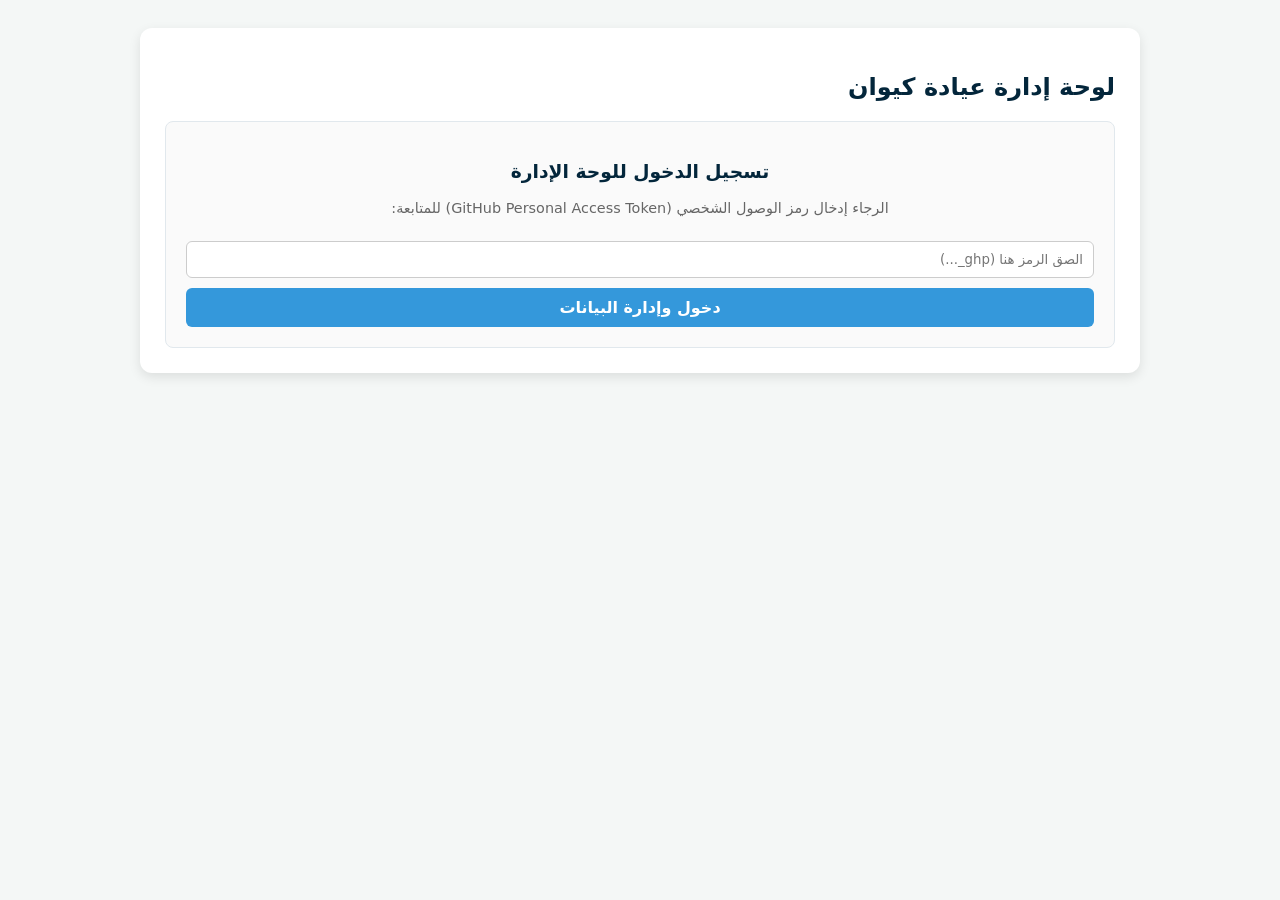
==== commit b3680cd3: "Update admin.html" ====
--- a/admin.html
+++ b/admin.html
@@ -3,7 +3,7 @@
 <head>
     <meta charset="UTF-8">
     <meta name="viewport" content="width=device-width, initial-scale=1.0">
-    <title>لوحة إدارة حالات عيادة كيوان</title>
+    <title>لوحة إدارة حالات ومواعيد عيادة كيوان</title>
     <style>
         body { font-family: system-ui, sans-serif; padding: 20px; background: #f4f7f6; color: #333; }
         .container { max-width: 950px; margin: auto; background: white; padding: 25px; border-radius: 12px; box-shadow: 0 4px 12px rgba(0,0,0,0.1); }
@@ -11,11 +11,11 @@
         .stats-box { background: #eef2f5; padding: 15px; border-radius: 8px; margin-bottom: 20px; font-size: 0.95rem; line-height: 1.6; }
         .category-group { margin-bottom: 25px; background: #fafafa; border: 1px solid #e1e8ed; border-radius: 8px; padding: 15px; }
         .category-title { font-size: 1.1rem; color: #2980b9; margin-bottom: 10px; border-bottom: 2px solid #e1e8ed; padding-bottom: 5px; display: flex; justify-content: space-between; align-items: center; }
-        .case-item { display: flex; justify-content: space-between; padding: 10px; border-bottom: 1px solid #eee; align-items: center; gap: 12px; background: white; margin-bottom: 8px; border-radius: 6px; }
-        .case-item:last-child { margin-bottom: 0; }
+        .case-item, .slot-item { display: flex; justify-content: space-between; padding: 10px; border-bottom: 1px solid #eee; align-items: center; gap: 12px; background: white; margin-bottom: 8px; border-radius: 6px; }
+        .case-item:last-child, .slot-item:last-child { margin-bottom: 0; }
         .case-thumb { width: 60px; height: 60px; object-fit: cover; border-radius: 6px; border: 1px solid #ccc; cursor: pointer; transition: transform 0.2s; flex-shrink: 0; }
         .case-thumb:hover { transform: scale(1.05); }
-        .case-info { flex-grow: 1; font-size: 0.95rem; }
+        .case-info, .slot-info { flex-grow: 1; font-size: 0.95rem; }
         .btn-group { display: flex; gap: 5px; flex-shrink: 0; }
         .delete-btn { background: #e74c3c; color: white; border: none; padding: 6px 12px; border-radius: 4px; cursor: pointer; }
         .edit-btn { background: #f39c12; color: white; border: none; padding: 6px 12px; border-radius: 4px; cursor: pointer; }
@@ -25,18 +25,19 @@
         .token-box { background: #fafafa; padding: 20px; border-radius: 8px; border: 1px solid #e1e8ed; text-align: center; }
         hr { margin: 30px 0; border: 0; border-top: 1px solid #eee; }
         .loading { text-align: center; color: #666; padding: 20px; }
+        .section-box { background: #fdfdfd; border: 1px solid #dcdcdc; padding: 20px; border-radius: 10px; margin-bottom: 30px; }
     </style>
 </head>
 <body>
     <div class="container">
-        <h2>لوحة إدارة الحالات الطبية</h2>
+        <h2>لوحة إدارة عيادة كيوان</h2>
         
         <!-- قسم تسجيل الدخول بالتوكن -->
         <div id="auth-section" class="token-box">
             <h3>تسجيل الدخول للوحة الإدارة</h3>
             <p style="color: #666; font-size: 0.9rem;">الرجاء إدخال رمز الوصول الشخصي (GitHub Personal Access Token) للمتابعة:</p>
             <input type="password" id="token" placeholder="الصق الرمز هنا (ghp_...)">
-            <button class="primary-btn" onclick="loginAndLoad()">دخول وإدارة الحالات</button>
+            <button class="primary-btn" onclick="loginAndLoad()">دخول وإدارة البيانات</button>
         </div>
 
         <!-- المحتوى المخفي حتى يتم تسجيل الدخول -->
@@ -46,40 +47,55 @@
                 <button onclick="logout()" style="width: auto; margin: 0; background: #7f8c8d; color: white; border: none; padding: 5px 12px; border-radius: 4px; cursor: pointer; font-size: 0.85rem;">تسجيل الخروج / تغيير الرمز</button>
             </div>
 
-            <h3>الحالات الحالية المرفوعة:</h3>
-            <div id="cases-list" class="loading">جاري جلب الحالات...</div>
+            <!-- قسم إدارة المواعيد الحجز -->
+            <div class="section-box">
+                <h3>📅 إدارة المواعيد المحجوزة للمرضى</h3>
+                <div id="slots-list" class="loading">جاري جلب المواعيد...</div>
+                
+                <h4 style="margin-top: 20px; color: #03263b;">إضافة موعد محجوز جديد:</h4>
+                <input type="text" id="patientName" placeholder="اسم المريض (مثال: محمد أحمد)">
+                <input type="datetime-local" id="appointmentTime">
+                <input type="text" id="appointmentNote" placeholder="سبب الزيارة أو ملاحظة (مثال: كشف عصب)">
+                <button class="primary-btn" onclick="bookAppointment()">تثبيت وحجز الموعد</button>
+            </div>
 
             <hr>
 
-            <h3 id="form-title">إضافة حالة جديدة:</h3>
-            <input type="hidden" id="editIndex" value="-1">
-            <input type="hidden" id="editFileName" value="">
-            <input type="hidden" id="editFileSha" value="">
-
-            <input type="text" id="newTitle" placeholder="وصف الحالة (مثال: علاج جذور وترقيم سفلي...)">
-            
-            <label style="display:block; margin-top:10px; font-size: 0.9rem; color:#555;">اختر القسم:</label>
-            <select id="newCategory">
-                <option value="المداواة اللبية">المداواة اللبية</option>
-                <option value="المداواة الترميمية">المداواة الترميمية</option>
-                <option value="تجميل الأسنان">تجميل الأسنان</option>
-                <option value="زرع الأسنان">زرع الأسنان</option>
-                <option value="تقويم الأسنان">تقويم الأسنان</option>
-                <option value="حالات أخرى">حالات أخرى</option>
-            </select>
-            
-            <label style="display:block; margin-top:10px; font-size: 0.9rem; color:#555;">صورة الحالة:</label>
-            <input type="file" id="newFile">
-            
-            <button class="primary-btn" id="save-btn" onclick="saveCase()">رفع وإضافة الحالة</button>
-            <button id="cancel-edit-btn" style="display:none; background:#95a5a6; color:white; border:none; cursor:pointer;" onclick="resetForm()">إلغاء التعديل</button>
+            <!-- قسم إدارة الحالات الطبية -->
+            <div class="section-box">
+                <h3>🦷 الحالات الطبية الحالية المرفوعة:</h3>
+                <div id="cases-list" class="loading">جاري جلب الحالات...</div>
+
+                <hr>
+
+                <h3 id="form-title">إضافة حالة جديدة:</h3>
+                <input type="hidden" id="editIndex" value="-1">
+                <input type="hidden" id="editFileName" value="">
+                
+                <input type="text" id="newTitle" placeholder="وصف الحالة (مثال: علاج جذور وترقيم سفلي...)">
+                
+                <label style="display:block; margin-top:10px; font-size: 0.9rem; color:#555;">اختر القسم:</label>
+                <select id="newCategory">
+                    <option value="المداواة اللبية">المداواة اللبية</option>
+                    <option value="المداواة الترميمية">المداواة الترميمية</option>
+                    <option value="تجميل الأسنان">تجميل الأسنان</option>
+                    <option value="زرع الأسنان">زرع الأسنان</option>
+                    <option value="تقويم الأسنان">تقويم الأسنان</option>
+                    <option value="حالات أخرى">حالات أخرى</option>
+                </select>
+                
+                <label style="display:block; margin-top:10px; font-size: 0.9rem; color:#555;">صورة الحالة:</label>
+                <input type="file" id="newFile">
+                
+                <button class="primary-btn" id="save-btn" onclick="saveCase()">رفع وإضافة الحالة</button>
+                <button id="cancel-edit-btn" style="display:none; background:#95a5a6; color:white; border:none; cursor:pointer;" onclick="resetForm()">إلغاء التعديل</button>
+            </div>
         </div>
     </div>
 
     <script>
         const repo = "ahmadkikii/kiwan-dental";
         
-        // التحقق التلقائي إذا كان الرمز مخزناً مسبقاً
         window.onload = function() {
             const savedToken = localStorage.getItem('ghToken');
             if(savedToken) {
@@ -98,6 +114,7 @@
             document.getElementById('auth-section').style.display = 'none';
             document.getElementById('admin-content').style.display = 'block';
             loadCases();
+            loadAppointments();
         }
 
         function logout() {
@@ -107,7 +124,6 @@
             document.getElementById('auth-section').style.display = 'block';
         }
         
-        // دالة لتنسيق حجم الملفات بشكل مقروء
         function formatBytes(bytes) {
             if (bytes === 0) return '0 بايت';
             const k = 1024;
@@ -116,17 +132,13 @@
             return parseFloat((bytes / Math.pow(k, i)).toFixed(2)) + ' ' + sizes[i];
         }
         
+        // --- 1. دوال إدارة الحالات الطبية (محافظ عليها بالكامل) ---
         async function loadCases() {
             const token = localStorage.getItem('ghToken');
-            
             try {
                 const res = await fetch(`https://api.github.com/repos/${repo}/contents/assets/cases/cases-list.txt`, { headers: { 'Authorization': `token ${token}` }});
                 if(!res.ok) {
-                    if(res.status === 401) {
-                        alert("رمز الوصول غير صحيح أو منتهي الصلاحية.");
-                        logout();
-                        return;
-                    }
+                    if(res.status === 401) { logout(); return; }
                     document.getElementById('cases-list').innerHTML = "لا توجد حالات حالياً أو ملف القائمة غير موجود.";
                     return;
                 }
@@ -140,23 +152,16 @@
                     return;
                 }
 
-                // جلب معلومات مجلد الصور لمعرفة أحجام الملفات الفعلية
                 const folderRes = await fetch(`https://api.github.com/repos/${repo}/contents/assets/cases`, { headers: { 'Authorization': `token ${token}` }});
                 const folderData = folderRes.ok ? await folderRes.json() : [];
                 const fileSizes = {};
                 if(Array.isArray(folderData)) {
-                    folderData.forEach(f => {
-                        fileSizes[f.name] = f.size || 0;
-                    });
+                    folderData.forEach(f => { fileSizes[f.name] = f.size || 0; });
                 }
                 
                 const categories = {
-                    "المداواة اللبية": [],
-                    "المداواة الترميمية": [],
-                    "تجميل الأسنان": [],
-                    "زرع الأسنان": [],
-                    "تقويم الأسنان": [],
-                    "حالات أخرى": []
+                    "المداواة اللبية": [], "المداواة الترميمية": [], "تجميل الأسنان": [],
+                    "زرع الأسنان": [], "تقويم الأسنان": [], "حالات أخرى": []
                 };
 
                 let totalGlobalSize = 0;
@@ -167,33 +172,22 @@
                     const cat = parts[1] ? parts[1].trim() : 'حالات أخرى';
                     const title = parts[2] ? parts[2].trim() : (parts[1] ? parts[1].trim() : 'بدون عنوان');
                     const size = fileSizes[file] || 0;
-                    
                     totalGlobalSize += size;
 
-                    // استخراج تاريخ الإضافة من اسم الملف (مثال: case-1723891234567.jpg)
                     let formattedDate = "تاريخ غير معروف";
                     const match = file.match(/case-(\d+)\.jpg/);
                     if (match && match[1]) {
-                        const timestamp = parseInt(match[1], 10);
-                        const dateObj = new Date(timestamp);
+                        const dateObj = new Date(parseInt(match[1], 10));
                         if (!isNaN(dateObj.getTime())) {
-                            formattedDate = dateObj.toLocaleString('ar-EG', { 
-                                year: 'numeric', month: 'short', day: 'numeric', 
-                                hour: '2-digit', minute: '2-digit' 
-                            });
+                            formattedDate = dateObj.toLocaleString('ar-EG', { year: 'numeric', month: 'short', day: 'numeric', hour: '2-digit', minute: '2-digit' });
                         }
                     }
                     
                     const caseObj = { index, file, cat, title, size, formattedDate };
-                    if(categories[cat]) {
-                        categories[cat].push(caseObj);
-                    } else {
-                        if(!categories["حالات أخرى"]) categories["حالات أخرى"] = [];
-                        categories["حالات أخرى"].push(caseObj);
-                    }
+                    if(categories[cat]) { categories[cat].push(caseObj); } 
+                    else { categories["حالات أخرى"].push(caseObj); }
                 });
 
-                // بناء صندوق الإحصائيات العامة
                 let htmlContent = `
                     <div class="stats-box">
                         <strong>📊 إحصائيات عامة:</strong><br>
@@ -202,11 +196,9 @@
                     </div>
                 `;
 
-                // عرض الحالات مصنفة حسب الأقسام
                 for (const [catName, casesArray] of Object.entries(categories)) {
                     if(casesArray.length > 0) {
                         const catTotalSize = casesArray.reduce((sum, c) => sum + c.size, 0);
-                        
                         htmlContent += `
                             <div class="category-group">
                                 <div class="category-title">
@@ -231,19 +223,15 @@
                                 </div>
                             `;
                         });
-
                         htmlContent += `</div>`;
                     }
                 }
-
                 listDiv.innerHTML = htmlContent;
-
             } catch(e) {
-                document.getElementById('cases-list').innerHTML = "حدث خطأ أثناء جلب الحالات. تأكد من اتصال الإنترنت.";
-            }
-        }
-
-        // تحضير واجهة التعديل
+                document.getElementById('cases-list').innerHTML = "حدث خطأ أثناء جلب الحالات.";
+            }
+        }
+
         function startEdit(index, file, cat, title) {
             document.getElementById('editIndex').value = index;
             document.getElementById('editFileName').value = file;
@@ -265,13 +253,10 @@
             document.getElementById('cancel-edit-btn').style.display = "none";
         }
 
-        // حذف الحالة مع تأكيد صارم وحذف ملف الصورة من السيرفر فعلياً
         async function deleteCase(index, fileName) {
-            if(!confirm("⚠️ تنبيه هام: هل أنت متأكد تماماً من رغبتك في الحذف النهائي؟\nسيتم حذف الصورة من المستودع ومن الموقع بشكل دائم.")) return;
-            const token = localStorage.getItem('ghToken');
-            
+            if(!confirm("⚠️ تنبيه هام: هل أنت متأكد تماماً من رغبتك في الحذف النهائي؟")) return;
+            const token = localStorage.getItem('ghToken');
             try {
-                // 1. حذف ملف الصورة من مجلد cases
                 const imgRes = await fetch(`https://api.github.com/repos/${repo}/contents/assets/cases/${fileName}`, { headers: { 'Authorization': `token ${token}` }});
                 if(imgRes.ok) {
                     const imgData = await imgRes.json();
@@ -282,11 +267,9 @@
                     });
                 }
 
-                // 2. تحديث ملف القائمة cases-list.txt وإزالة السطر
                 const listRes = await fetch(`https://api.github.com/repos/${repo}/contents/assets/cases/cases-list.txt`, { headers: { 'Authorization': `token ${token}` }});
                 const listData = await listRes.json();
                 let lines = decodeURIComponent(escape(atob(listData.content))).split('\n').filter(l => l.trim());
-                
                 lines.splice(index, 1);
                 const newContent = btoa(unescape(encodeURIComponent(lines.join('\n') + (lines.length > 0 ? '\n' : ''))));
                 
@@ -295,15 +278,11 @@
                     headers: { 'Authorization': `token ${token}`, 'Content-Type': 'application/json' },
                     body: JSON.stringify({ message: "Remove case from list", content: newContent, sha: listData.sha })
                 });
-                
                 alert("تم حذف الحالة والصورة نهائياً بنجاح!");
                 loadCases();
-            } catch(e) {
-                alert("حدث خطأ أثناء محاولة الحذف.");
-            }
-        }
-
-        // إضافة أو تعديل الحالة
+            } catch(e) { alert("حدث خطأ أثناء محاولة الحذف."); }
+        }
+
         async function saveCase() {
             const token = localStorage.getItem('ghToken');
             const title = document.getElementById('newTitle').value;
@@ -318,24 +297,17 @@
             let lines = listData ? decodeURIComponent(escape(atob(listData.content))).split('\n').filter(l => l.trim()) : [];
 
             if(editIndex > -1) {
-                // عملية تعديل حالة موجودة
                 let oldFileName = document.getElementById('editFileName').value;
-                
                 if(fileInput.files[0]) {
-                    // إذا تم اختيار صورة جديدة للاستبدال
                     const file = fileInput.files[0];
                     const reader = new FileReader();
                     reader.onloadend = async () => {
                         const newFileName = "case-" + Date.now() + ".jpg";
-                        
-                        // 1. رفع الصورة الجديدة
                         await fetch(`https://api.github.com/repos/${repo}/contents/assets/cases/${newFileName}`, {
                             method: 'PUT',
                             headers: { 'Authorization': `token ${token}`, 'Content-Type': 'application/json' },
                             body: JSON.stringify({ message: "Upload replacement case image", content: reader.result.split(',')[1] })
                         });
-                        
-                        // 2. حذف الصورة القديمة
                         try {
                             const oldImgRes = await fetch(`https://api.github.com/repos/${repo}/contents/assets/cases/${oldFileName}`, { headers: { 'Authorization': `token ${token}` }});
                             if(oldImgRes.ok) {
@@ -347,33 +319,25 @@
                                 });
                             }
                         } catch(e) {}
-                        
-                        // 3. تحديث السطر في القائمة
                         lines[editIndex] = `${newFileName} | ${category} | ${title}`;
                         await updateCasesFile(token, lines, listData ? listData.sha : null);
                     };
                     reader.readAsDataURL(fileInput.files[0]);
                 } else {
-                    // تعديل الوصف أو القسم فقط بدون تغيير الصورة
                     lines[editIndex] = `${oldFileName} | ${category} | ${title}`;
                     await updateCasesFile(token, lines, listData ? listData.sha : null);
                 }
             } else {
-                // عملية إضافة حالة جديدة
                 if(!fileInput.files[0]) return alert("الرجاء اختيار صورة للحالة الجديدة.");
                 const file = fileInput.files[0];
                 const reader = new FileReader();
                 reader.onloadend = async () => {
                     const fileName = "case-" + Date.now() + ".jpg";
-                    
-                    // رفع الصورة الجديدة
                     await fetch(`https://api.github.com/repos/${repo}/contents/assets/cases/${fileName}`, {
                         method: 'PUT',
                         headers: { 'Authorization': `token ${token}`, 'Content-Type': 'application/json' },
                         body: JSON.stringify({ message: "Add new case image", content: reader.result.split(',')[1] })
                     });
-                    
-                    // إضافة السطر للقائمة
                     lines.push(`${fileName} | ${category} | ${title}`);
                     await updateCasesFile(token, lines, listData ? listData.sha : null);
                 };
@@ -395,6 +359,131 @@
             resetForm();
             loadCases();
         }
+
+        // --- 2. ميزة إدارة وحجز المواعيد ومنع التعارض ---
+        async function loadAppointments() {
+            const token = localStorage.getItem('ghToken');
+            const slotsDiv = document.getElementById('slots-list');
+            try {
+                const res = await fetch(`https://api.github.com/repos/${repo}/contents/assets/cases/booked-slots.txt`, { headers: { 'Authorization': `token ${token}` }});
+                if(!res.ok) {
+                    slotsDiv.innerHTML = "لا توجد مواعيد محجوزة حالياً.";
+                    return;
+                }
+                const data = await res.json();
+                const content = decodeURIComponent(escape(atob(data.content)));
+                const lines = content.split('\n').filter(l => l.trim());
+                
+                if(lines.length === 0) {
+                    slotsDiv.innerHTML = "لا توجد مواعيد مسجلة حالياً.";
+                    return;
+                }
+
+                let html = "";
+                lines.forEach((line, index) => {
+                    const [pName, pTime, pNote] = line.split('|').map(s => s.trim());
+                    const formattedSlotDate = new Date(pTime).toLocaleString('ar-EG', { dateStyle: 'full', timeStyle: 'short' });
+                    html += `
+                        <div class="slot-item">
+                            <div class="slot-info">
+                                <strong>👤 ${pName}</strong> - <span style="color:#2980b9;">⏰ ${formattedSlotDate}</span><br>
+                                <small style="color:#666;">ملاحظة: ${pNote || 'بدون ملاحظات'}</small>
+                            </div>
+                            <button class="delete-btn" onclick="cancelAppointment(${index})">إلغاء الموعد</button>
+                        </div>
+                    `;
+                });
+                slotsDiv.innerHTML = html;
+            } catch(e) {
+                slotsDiv.innerHTML = "لا توجد مواعيد مسجلة حتى الآن.";
+            }
+        }
+
+        async function bookAppointment() {
+            const token = localStorage.getItem('ghToken');
+            const patientName = document.getElementById('patientName').value.trim();
+            const appointmentTime = document.getElementById('appointmentTime').value;
+            const note = document.getElementById('appointmentNote').value.trim();
+
+            if(!patientName || !appointmentTime) {
+                alert("الرجاء إدخال اسم المريض ووقت الموعد بدقة.");
+                return;
+            }
+
+            // جلب المواعيد الحالية للتحقق من التعارض
+            let lines = [];
+            let fileSha = null;
+            try {
+                const res = await fetch(`https://api.github.com/repos/${repo}/contents/assets/cases/booked-slots.txt`, { headers: { 'Authorization': `token ${token}` }});
+                if(res.ok) {
+                    const data = await res.json();
+                    fileSha = data.sha;
+                    lines = decodeURIComponent(escape(atob(data.content))).split('\n').filter(l => l.trim());
+                }
+            } catch(e) {}
+
+            // فحص التعارض (منع حجز موعد بنفس الوقت بالضبط أو بفارق أقل من 30 دقيقة مثلاً حسب الحاجة)
+            const newTimeMillis = new Date(appointmentTime).getTime();
+            const conflict = lines.some(line => {
+                const parts = line.split('|');
+                const bookedTimeMillis = new Date(parts[1].trim()).getTime();
+                // نفترض فاصل زمني 30 دقيقة بين المواعيد لتجنب التداخل
+                return Math.abs(newTimeMillis - bookedTimeMillis) < 30 * 60 * 1000;
+            });
+
+            if(conflict) {
+                alert("⚠️ تنبيه: عذراً، هذا الوقت محجوز مسبقاً أو قريب جداً من موعد آخر مسجل! يختار وقتاً آخر.");
+                return;
+            }
+
+            // إضافة الموعد الجديد
+            lines.push(`${patientName} | ${appointmentTime} | ${note}`);
+            const newContent = btoa(unescape(encodeURIComponent(lines.join('\n') + '\n')));
+            
+            const bodyData = { message: "Add booked appointment", content: newContent };
+            if(fileSha) bodyData.sha = fileSha;
+
+            const updateRes = await fetch(`https://api.github.com/repos/${repo}/contents/assets/cases/booked-slots.txt`, {
+                method: 'PUT',
+                headers: { 'Authorization': `token ${token}`, 'Content-Type': 'application/json' },
+                body: JSON.stringify(bodyData)
+            });
+
+            if(updateRes.ok) {
+                alert("✅ تم تثبيت وحجز الموعد بنجاح!");
+                document.getElementById('patientName').value = "";
+                document.getElementById('appointmentTime').value = "";
+                document.getElementById('appointmentNote').value = "";
+                loadAppointments();
+            } else {
+                alert("حدث خطأ أثناء حفظ الموعد.");
+            }
+        }
+
+        async function cancelAppointment(index) {
+            if(!confirm("هل أنت متأكد من إلغاء هذا الموعد؟")) return;
+            const token = localStorage.getItem('ghToken');
+            try {
+                const res = await fetch(`https://api.github.com/repos/${repo}/contents/assets/cases/booked-slots.txt`, { headers: { 'Authorization': `token ${token}` }});
+                if(!res.ok) return;
+                const data = await res.json();
+                let lines = decodeURIComponent(escape(atob(data.content))).split('\n').filter(l => l.trim());
+                
+                lines.splice(index, 1);
+                const newContent = btoa(unescape(encodeURIComponent(lines.join('\n') + (lines.length > 0 ? '\n' : ''))));
+                
+                await fetch(`https://api.github.com/repos/${repo}/contents/assets/cases/booked-slots.txt`, {
+                    method: 'PUT',
+                    headers: { 'Authorization': `token ${token}`, 'Content-Type': 'application/json' },
+                    body: JSON.stringify({ message: "Cancel appointment", content: newContent, sha: data.sha })
+                });
+                
+                alert("تم إلغاء الموعد بنجاح.");
+                loadAppointments();
+            } catch(e) {
+                alert("حدث خطأ أثناء إلغاء الموعد.");
+            }
+        }
     </script>
 </body>
 </html>
